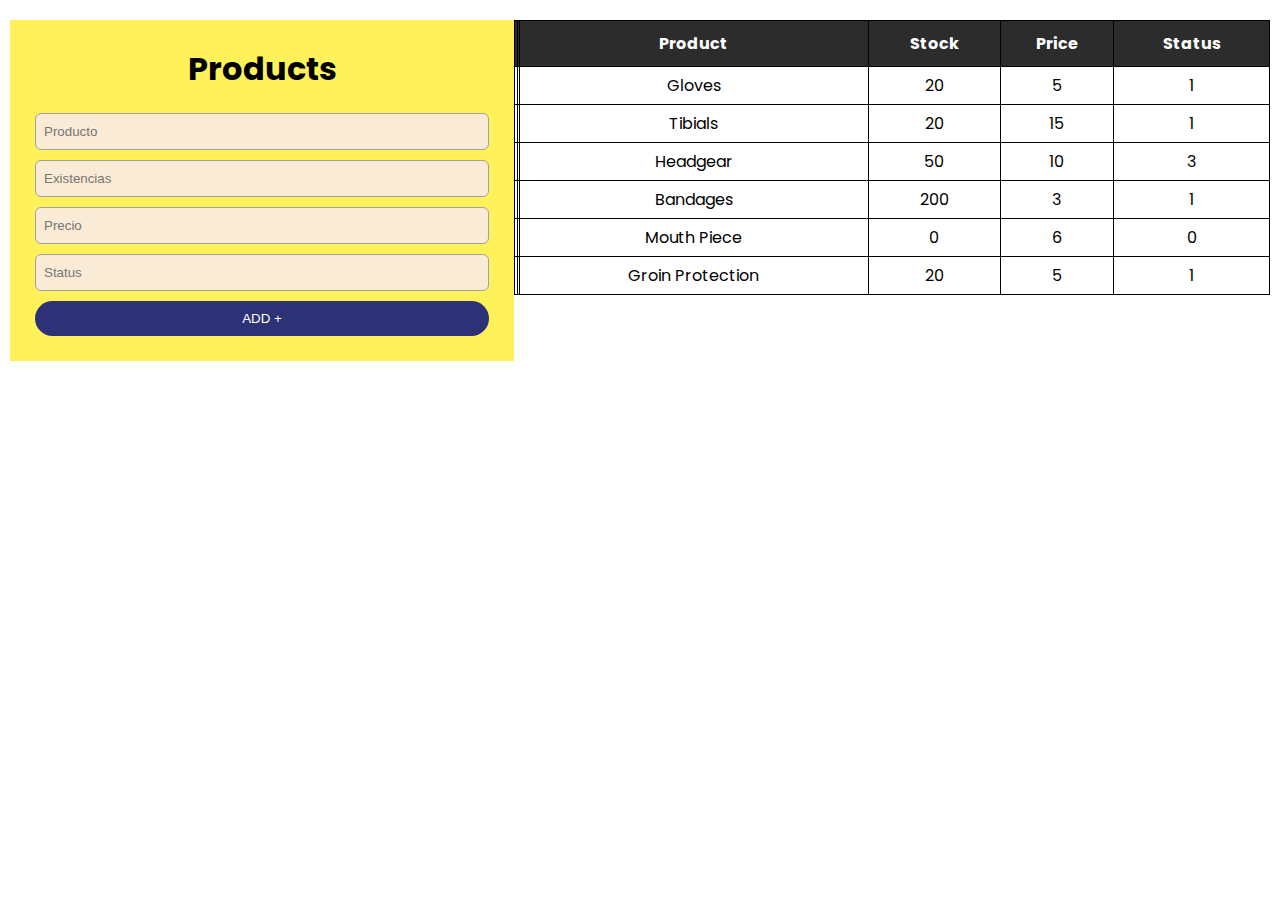
==== index.html @ 36e93d4a "Initial commit" ====
<!DOCTYPE html>
<html lang="en">
<head>
    <meta charset="UTF-8">
    <meta http-equiv="X-UA-Compatible" content="IE=edge">
    <meta name="viewport" content="width=device-width, initial-scale=1.0">
   <link rel="stylesheet" href="/style.css">
   <link rel="stylesheet" href="https://cdnjs.cloudflare.com/ajax/libs/font-awesome/6.1.0/css/all.min.css" integrity="sha512-10/jx2EXwxxWqCLX/hHth/vu2KY3jCF70dCQB8TSgNjbCVAC/8vai53GfMDrO2Emgwccf2pJqxct9ehpzG+MTw==" crossorigin="anonymous" referrerpolicy="no-referrer" />
    <title>Dashboard DOM Exercise</title>
</head>
<body>
    
    <main>
        <!--form-->
        <section id="sectionForm">
            <h1>Products</h1>
            <form>
                <input type="text" placeholder="Producto">
                <input type="number" placeholder="Existencias">
                <input type="number" placeholder="Precio">
                <input type="text" placeholder="Status">
                <button>ADD +</button> <!--indistinto si uso o no INput o btn-->
            </form> 
        
        </section>
        <!--cuadro de tablas-->
    <section id="sectionTable">
        <table>
            <thead> <!--columna cabecera-->
                <tr>
                    <th></th>
                    <th></th>
                    <th>Product</th>
                    <th>Stock</th>
                    <th>Price</th>
                    <th>Status</th>
                </tr>
            </thead>
            <!--Body de las tablas-->
            <tbody id = "tbodyProducts">
            <!--ya en el index.js-->
            </tbody>
        </table>
    </section>
    </main>
    <script src="./models/Product.js"></script>
    <script src="./constrollers/products.js"></script>
    <script src="./index.js"></script>
</body>
</html>
---- style.css ----
@import url('https://fonts.googleapis.com/css2?family=Poppins:ital,wght@1,300&display=swap');
*{
    padding: 0;
    margin: 0;
    box-sizing: border-box;
}

main {
    display: grid;
    font-family:  'Poppins', sans-serif;
    padding: 20px 10px ;
}
/*SECTION FORM*/
#sectionForm {
    background-color: #FFF159;
    padding: 25px;
}

#sectionForm > form {  /*acomodando el form*/
    display: flex;
    flex-direction: column;
    gap: 10px; /*en flex se sua ga igual para espaciar elementos*/
}

#sectionForm > form > input {
    padding: 10px 8px; /*el padding en Y y X*/
    border-radius: 6px;
    border: 1px solid rgb(161, 161, 161);
    background-color: antiquewhite;
}

#sectionForm > form > button {
    padding: 10px 8px; /*el padding en Y y X*/
    border-radius: 100px;
    border: none;
    background-color: #2d3277 ;
    color: white;
}

#sectionForm > form > button:hover {
    transform: scale(0.98);
    cursor: pointer;
}

#sectionForm > form > input:hover {
    border: 1px solid blue;
    
}

#sectionForm > h1 {
    text-align: center; /*centro el h1*/
    margin-bottom: 20px;
}
/*SECTION TABLAS*/
#sectionTable > table {
    width: 100%;    
}
#sectionTable > table,tr,td,th {
    border: 1px solid black;
    border-collapse: collapse;
}

#sectionTable > table > thead > tr> th {   
   background-color: rgb(44, 44, 44);
   color: white;
   padding: 10px 0px;
}

#sectionTable > table > tbody > tr> td {
    text-align: center;
    padding: 6px 0px;
}


/*recomendar primero hacer responsive*/
/* Extra small devices (phones, 600px and down) */
@media only screen and (max-width: 600px) {
    main {
        grid-template-columns: 1fr; /*p/definir columnas*/
    }    
}

/* Large devices (laptops/desktops, 992px and up) */
@media only screen and (min-width: 992px) {
    main {
        grid-template-columns: 1fr 1.5fr; /*p/definir columnas*/
    }    
}
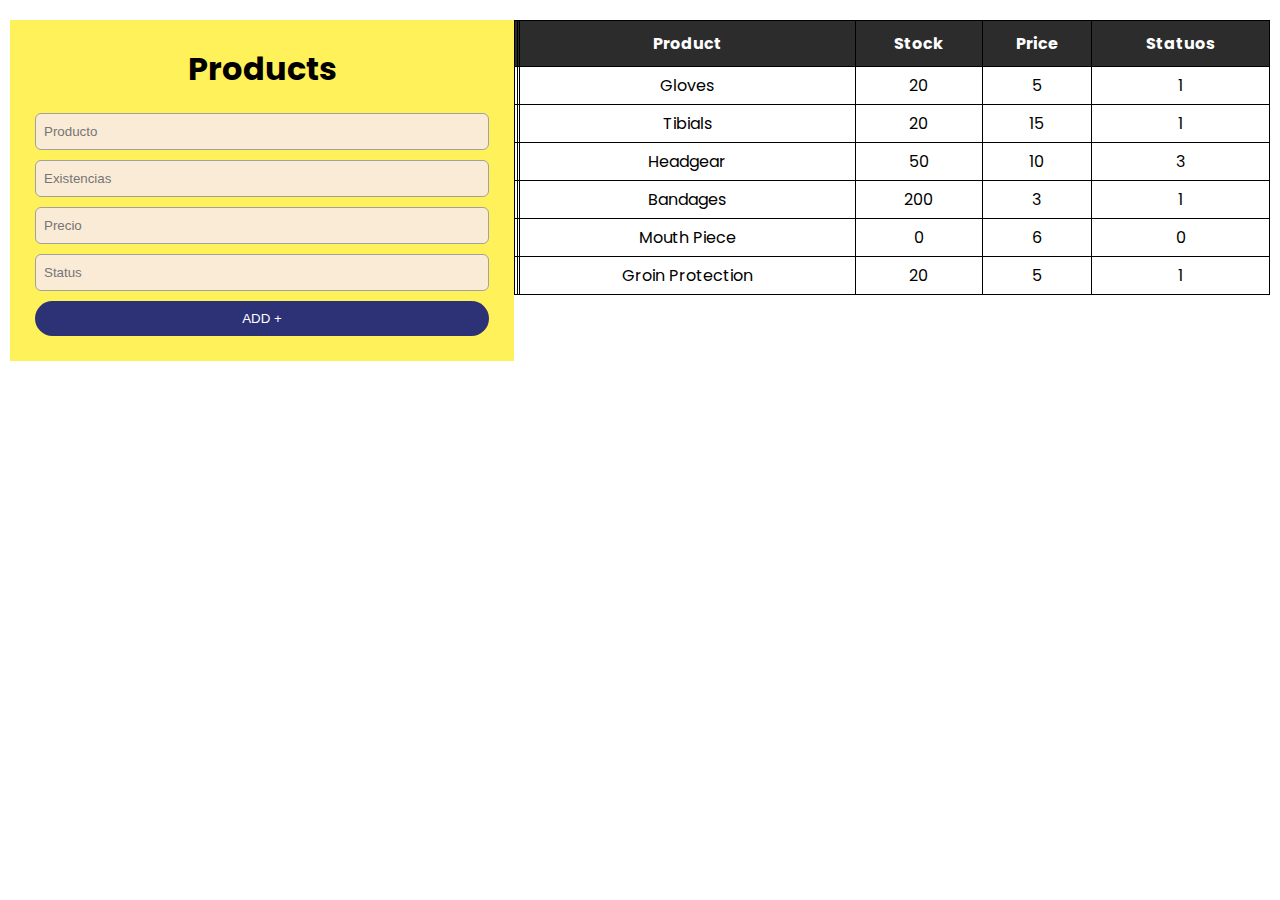
==== commit d2cac3bd: "update dom exercise" ====
--- a/index.html
+++ b/index.html
@@ -15,11 +15,11 @@
         <section id="sectionForm">
             <h1>Products</h1>
             <form>
-                <input type="text" placeholder="Producto">
-                <input type="number" placeholder="Existencias">
-                <input type="number" placeholder="Precio">
-                <input type="text" placeholder="Status">
-                <button>ADD +</button> <!--indistinto si uso o no INput o btn-->
+                <input id="inProduct" type="text" placeholder="Producto">
+                <input id="inStock" type="number" placeholder="Existencias">
+                <input id="inPrice" type="number" placeholder="Precio">
+                <input id="inStatus" type="text" placeholder="Status">
+                <button id="btnAddUpdate">ADD +</button> <!--indistinto si uso o no INput o btn-->
             </form> 
         
         </section>
@@ -33,7 +33,7 @@
                     <th>Product</th>
                     <th>Stock</th>
                     <th>Price</th>
-                    <th>Status</th>
+                    <th>Statuos</th>
                 </tr>
             </thead>
             <!--Body de las tablas-->
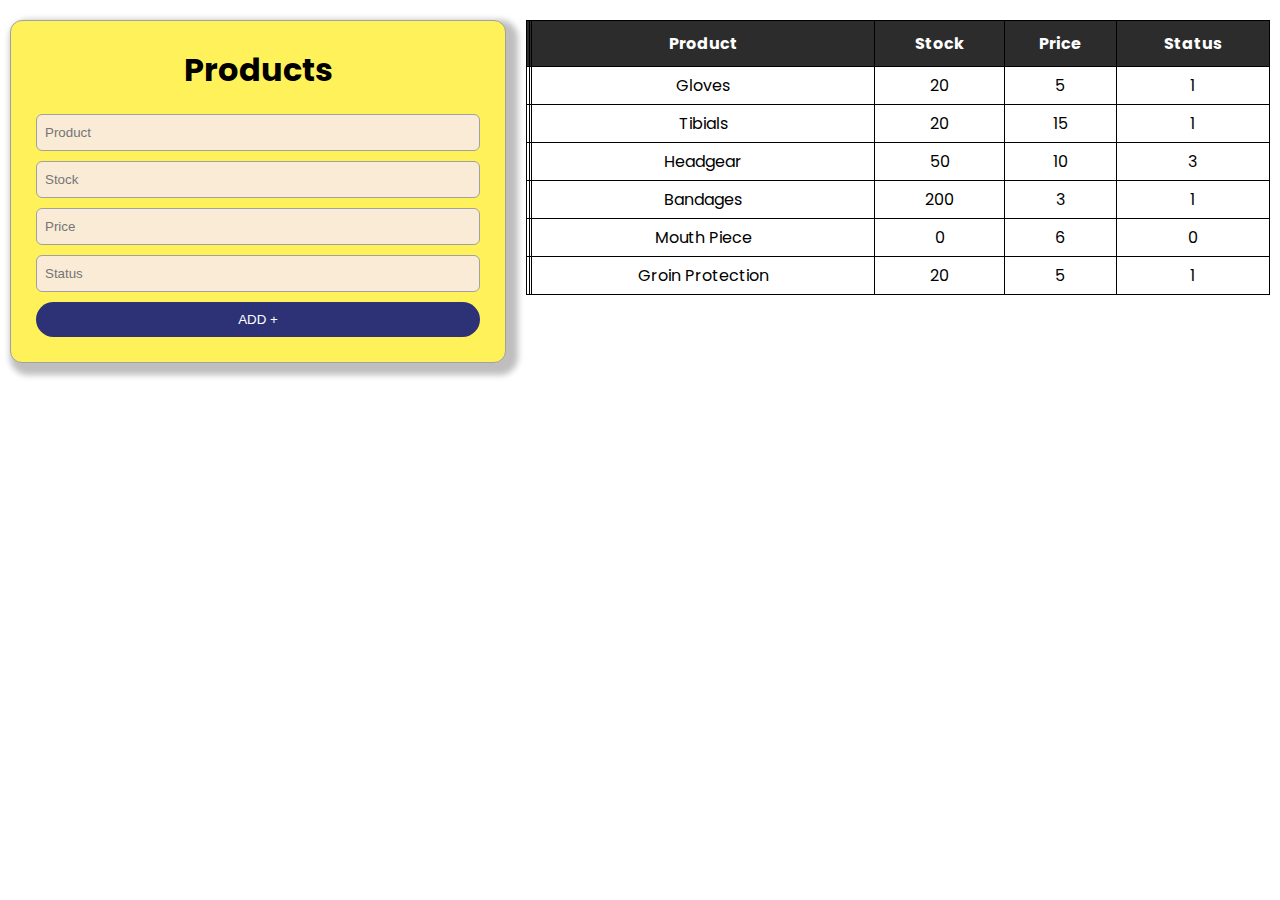
==== commit 8b71fcf3: "updated" ====
--- a/index.html
+++ b/index.html
@@ -15,9 +15,9 @@
         <section id="sectionForm">
             <h1>Products</h1>
             <form>
-                <input id="inProduct" type="text" placeholder="Producto">
-                <input id="inStock" type="number" placeholder="Existencias">
-                <input id="inPrice" type="number" placeholder="Precio">
+                <input id="inProduct" type="text" placeholder="Product">
+                <input id="inStock" type="number" placeholder="Stock">
+                <input id="inPrice" type="number" placeholder="Price">
                 <input id="inStatus" type="text" placeholder="Status">
                 <button id="btnAddUpdate">ADD +</button> <!--indistinto si uso o no INput o btn-->
             </form> 
@@ -33,7 +33,7 @@
                     <th>Product</th>
                     <th>Stock</th>
                     <th>Price</th>
-                    <th>Statuos</th>
+                    <th>Status</th>
                 </tr>
             </thead>
             <!--Body de las tablas-->
@@ -43,6 +43,13 @@
         </table>
     </section>
     </main>
+
+
+    <footer>
+        <p>
+            
+        </p>
+    </footer>
     <script src="./models/Product.js"></script>
     <script src="./constrollers/products.js"></script>
     <script src="./index.js"></script>
--- a/style.css
+++ b/style.css
@@ -9,11 +9,15 @@
     display: grid;
     font-family:  'Poppins', sans-serif;
     padding: 20px 10px ;
+    gap: 20px; /*espacio entre el grid y flex el cuadro y las column*/
 }
 /*SECTION FORM*/
 #sectionForm {
     background-color: #FFF159;
     padding: 25px;
+    border: 1px solid rgb(161, 161, 161);
+    border-radius: 12px;
+    box-shadow: 6px 6px 6px 6px rgb(191, 189, 189);
 }
 
 #sectionForm > form {  /*acomodando el form*/
@@ -58,12 +62,14 @@
 #sectionTable > table,tr,td,th {
     border: 1px solid black;
     border-collapse: collapse;
+    cursor: pointer;
 }
 
 #sectionTable > table > thead > tr> th {   
    background-color: rgb(44, 44, 44);
    color: white;
    padding: 10px 0px;
+   
 }
 
 #sectionTable > table > tbody > tr> td {
